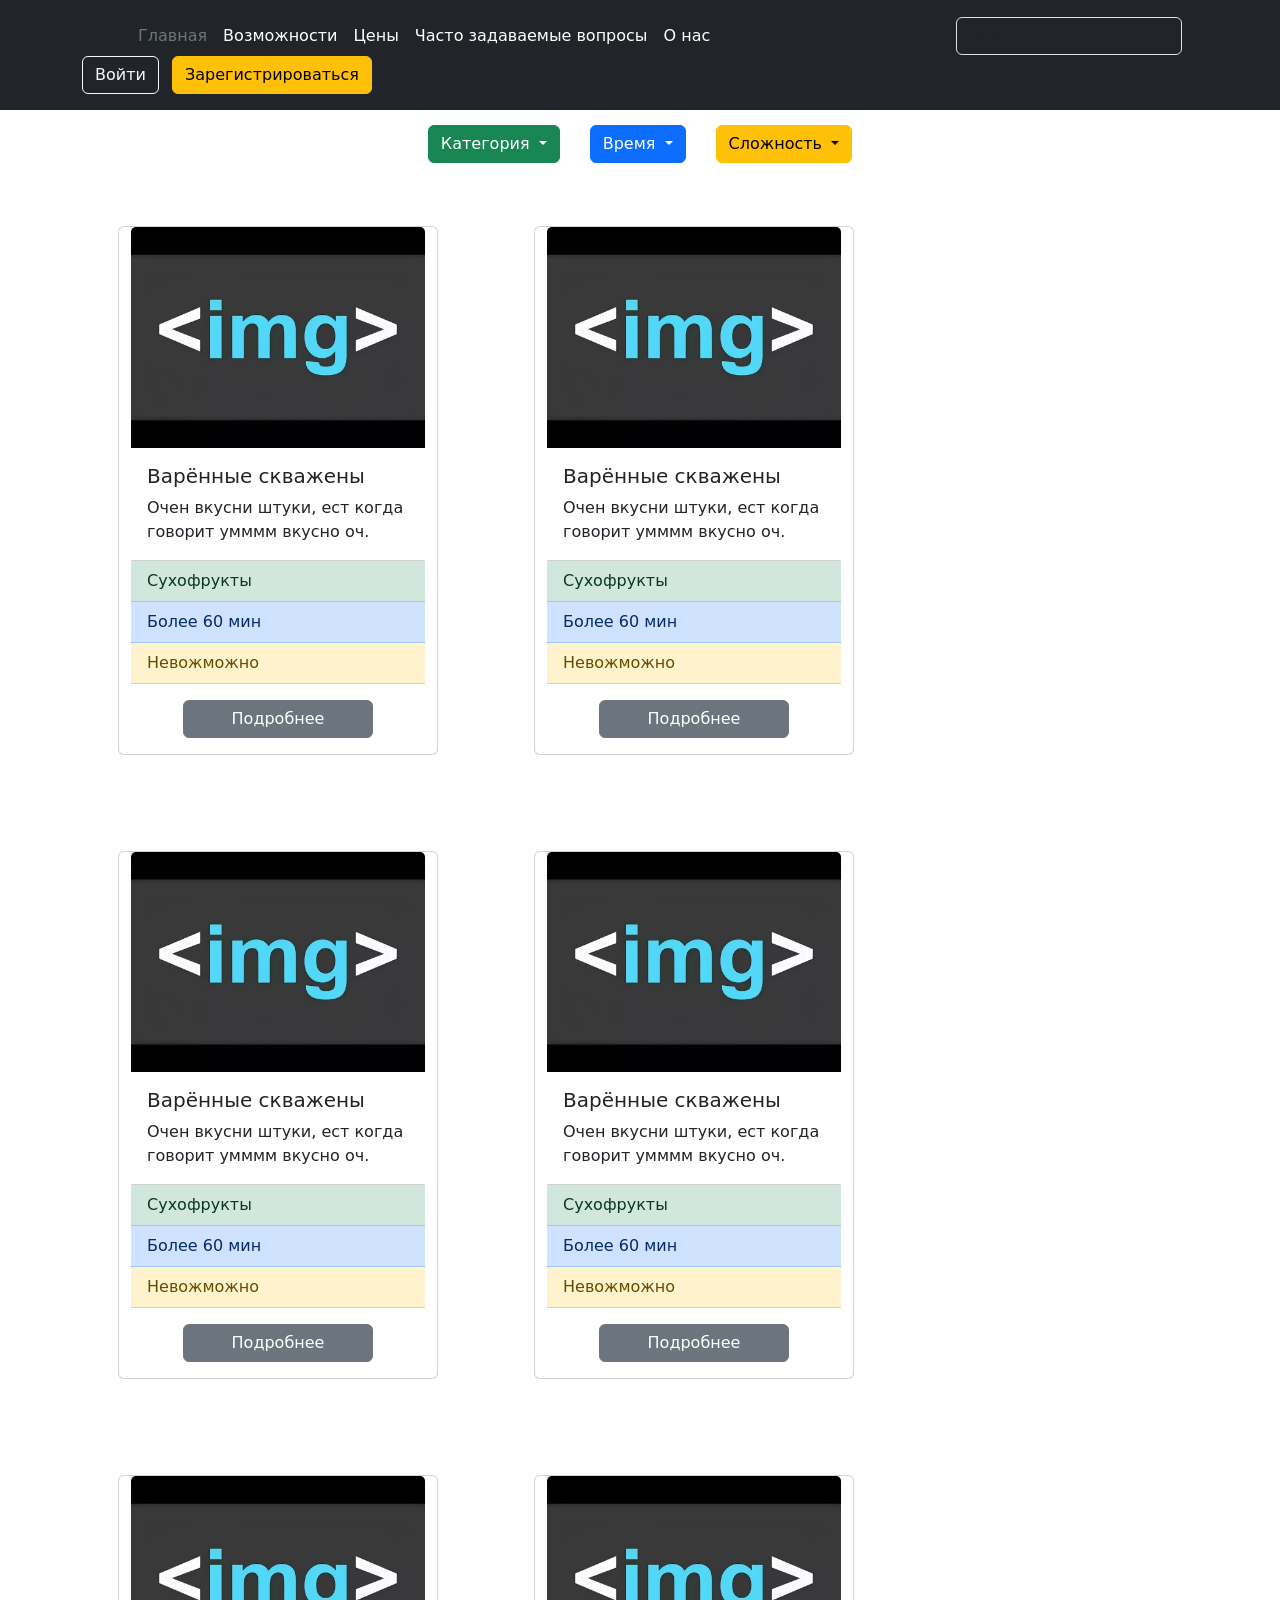
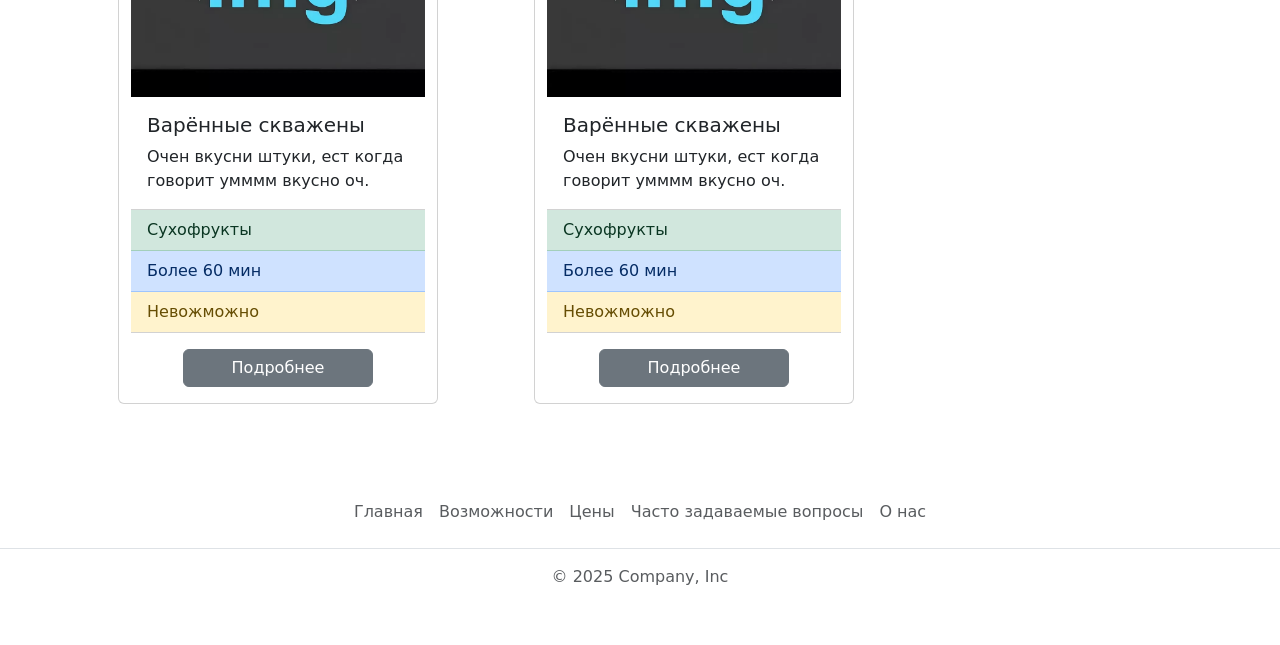
==== index.html @ 0ee6a19a "praktika" ====
<!doctype html>
<html lang="en">
  <head>
    <meta charset="UTF-8" />
    <meta name="viewport" content="width=device-width, initial-scale=1.0" />
    <title>Document</title>
    <link
      href="https://cdn.jsdelivr.net/npm/bootstrap@5.3.8/dist/css/bootstrap.min.css"
      rel="stylesheet"
      integrity="sha384-sRIl4kxILFvY47J16cr9ZwB07vP4J8+LH7qKQnuqkuIAvNWLzeN8tE5YBujZqJLB"
      crossorigin="anonymous"
    />
    <link rel="stylesheet" href="style.css">
  </head>
  <body>
    <header class="p-3 text-bg-dark">
      <div class="container">
        <div
          class="d-flex flex-wrap align-items-center justify-content-center justify-content-lg-start"
        >
          <a
            href="/"
            class="d-flex align-items-center mb-2 mb-lg-0 text-white text-decoration-none"
          >
            <svg
              class="bi me-2"
              width="40"
              height="32"
              role="img"
              aria-label="Bootstrap"
            >
              <use xlink:href="#bootstrap"></use>
            </svg>
          </a>
          <ul
            class="nav col-12 col-lg-auto me-lg-auto mb-2 justify-content-center mb-md-0"
          >
            <li>
              <a href="#" class="nav-link px-2 text-secondary">Главная</a>
            </li>
            <li>
              <a href="#" class="nav-link px-2 text-white">Возможности</a>
            </li>
            <li><a href="#" class="nav-link px-2 text-white">Цены</a></li>
            <li>
              <a href="#" class="nav-link px-2 text-white"
                >Часто задаваемые вопросы</a
              >
            </li>
            <li><a href="#" class="nav-link px-2 text-white">О нас</a></li>
          </ul>
          <form class="col-12 col-lg-auto mb-3 mb-lg-0 me-lg-3" role="search">
            <input
              type="search"
              class="form-control form-control-dark text-bg-dark"
              placeholder="Поиск..."
              aria-label="Поиск"
            />
          </form>
          <div class="text-end">
            <button type="button" class="btn btn-outline-light me-2">
              Войти
            </button>
            <button type="button" class="btn btn-warning">
              Зарегистрироваться
            </button>
          </div>
        </div>
      </div>
    </header>
    <div class="kat-group">
<!-- Категория -->
    <div class="btn-group">
      <button
        type="button"
        class="btn btn-success dropdown-toggle"
        data-bs-toggle="dropdown"
        aria-expanded="false"
      >
        Категория
      </button>
      <ul class="dropdown-menu">
        <li><a class="dropdown-item" href="#">Завтрак</a></li>
        <li><a class="dropdown-item" href="#">Обед</a></li>
        <li><a class="dropdown-item" href="#">Ужин</a></li>
        <li><a class="dropdown-item" href="#">Десерт</a></li>
      </ul>
    </div>


    <!-- Время -->
    <div class="btn-group">
      <button
        type="button"
        class="btn btn-primary dropdown-toggle"
        data-bs-toggle="dropdown"
        aria-expanded="false"
      >
        Время
      </button>
      <ul class="dropdown-menu">
        <li><a class="dropdown-item" href="#">До 30 мин</a></li>
        <li><a class="dropdown-item" href="#">30-60 мин</a></li>
        <li><a class="dropdown-item" href="#">Более 60 мин</a></li>
        <li><a class="dropdown-item" href="#">Более 120 мин</a></li>
      </ul>
    </div>

     <!-- Сложность -->
    <div class="btn-group">
      <button
        type="button"
        class="btn btn-warning dropdown-toggle"
        data-bs-toggle="dropdown"
        aria-expanded="false"
      >
        Сложность
      </button>
      <ul class="dropdown-menu">
        <li><a class="dropdown-item" href="#">Легко</a></li>
        <li><a class="dropdown-item" href="#">Средне</a></li>
        <li><a class="dropdown-item" href="#">Сложно</a></li>
        <li><a class="dropdown-item" href="#">Невожможно</a></li>
      </ul>
    </div>
    </div>


<div class="container">
<div class="row">
    <div class="card m-5 " style="width: 20rem;">
  <img src="i.webp" class="card-img-top" alt="...">
  <div class="card-body">
    <h5 class="card-title">Варённые скважены</h5>
    <p class="card-text">Очен вкусни штуки, ест когда говорит умммм вкусно оч.</p>
  </div>
  <ul class="list-group list-group-flush">
    <li class="list-group-item text-success-emphasis bg-success-subtle border-success-subtle ">Сухофрукты</li>
    <li class="list-group-item text-primary-emphasis bg-primary-subtle border-primary-subtle">Более 60 мин</li>
    <li class="list-group-item text-warning-emphasis bg-warning-subtle border-warning-subtle">Невожможно</li>
  </ul>
  <div class="card-body mx-auto">
   <button type="button" class="btn btn-secondary px-5">Подробнее</button>
  </div>
</div>



 <div class="card m-5 " style="width: 20rem;">
  <img src="i.webp" class="card-img-top" alt="...">
  <div class="card-body">
    <h5 class="card-title">Варённые скважены</h5>
    <p class="card-text">Очен вкусни штуки, ест когда говорит умммм вкусно оч.</p>
  </div>
  <ul class="list-group list-group-flush">
    <li class="list-group-item text-success-emphasis bg-success-subtle border-success-subtle ">Сухофрукты</li>
    <li class="list-group-item text-primary-emphasis bg-primary-subtle border-primary-subtle">Более 60 мин</li>
    <li class="list-group-item text-warning-emphasis bg-warning-subtle border-warning-subtle">Невожможно</li>
  </ul>
  <div class="card-body mx-auto">
   <button type="button" class="btn btn-secondary px-5">Подробнее</button>
  </div>
</div>

 <div class="card m-5 " style="width: 20rem;">
  <img src="i.webp" class="card-img-top" alt="...">
  <div class="card-body">
    <h5 class="card-title">Варённые скважены</h5>
    <p class="card-text">Очен вкусни штуки, ест когда говорит умммм вкусно оч.</p>
  </div>
  <ul class="list-group list-group-flush">
    <li class="list-group-item text-success-emphasis bg-success-subtle border-success-subtle ">Сухофрукты</li>
    <li class="list-group-item text-primary-emphasis bg-primary-subtle border-primary-subtle">Более 60 мин</li>
    <li class="list-group-item text-warning-emphasis bg-warning-subtle border-warning-subtle">Невожможно</li>
  </ul>
  <div class="card-body mx-auto">
   <button type="button" class="btn btn-secondary px-5">Подробнее</button>
  </div>
</div>

 <div class="card m-5 " style="width: 20rem;">
  <img src="i.webp" class="card-img-top" alt="...">
  <div class="card-body">
    <h5 class="card-title">Варённые скважены</h5>
    <p class="card-text">Очен вкусни штуки, ест когда говорит умммм вкусно оч.</p>
  </div>
  <ul class="list-group list-group-flush">
    <li class="list-group-item text-success-emphasis bg-success-subtle border-success-subtle ">Сухофрукты</li>
    <li class="list-group-item text-primary-emphasis bg-primary-subtle border-primary-subtle">Более 60 мин</li>
    <li class="list-group-item text-warning-emphasis bg-warning-subtle border-warning-subtle">Невожможно</li>
  </ul>
  <div class="card-body mx-auto">
   <button type="button" class="btn btn-secondary px-5">Подробнее</button>
  </div>
</div>

 <div class="card m-5 " style="width: 20rem;">
  <img src="i.webp" class="card-img-top" alt="...">
  <div class="card-body">
    <h5 class="card-title">Варённые скважены</h5>
    <p class="card-text">Очен вкусни штуки, ест когда говорит умммм вкусно оч.</p>
  </div>
  <ul class="list-group list-group-flush">
    <li class="list-group-item text-success-emphasis bg-success-subtle border-success-subtle ">Сухофрукты</li>
    <li class="list-group-item text-primary-emphasis bg-primary-subtle border-primary-subtle">Более 60 мин</li>
    <li class="list-group-item text-warning-emphasis bg-warning-subtle border-warning-subtle">Невожможно</li>
  </ul>
  <div class="card-body mx-auto">
   <button type="button" class="btn btn-secondary px-5">Подробнее</button>
  </div>
</div>

 <div class="card m-5 " style="width: 20rem;">
  <img src="i.webp" class="card-img-top" alt="...">
  <div class="card-body">
    <h5 class="card-title">Варённые скважены</h5>
    <p class="card-text">Очен вкусни штуки, ест когда говорит умммм вкусно оч.</p>
  </div>
  <ul class="list-group list-group-flush">
    <li class="list-group-item text-success-emphasis bg-success-subtle border-success-subtle ">Сухофрукты</li>
    <li class="list-group-item text-primary-emphasis bg-primary-subtle border-primary-subtle">Более 60 мин</li>
    <li class="list-group-item text-warning-emphasis bg-warning-subtle border-warning-subtle">Невожможно</li>
  </ul>
  <div class="card-body mx-auto">
   <button type="button" class="btn btn-secondary px-5">Подробнее</button>
  </div>
</div>
</div>
</div>

    
    <!-- Зареганый
    <header class="p-3 mb-3 border-bottom"> <div class="container"> <div class="d-flex flex-wrap align-items-center justify-content-center justify-content-lg-start"> <a href="/" class="d-flex align-items-center mb-2 mb-lg-0 link-body-emphasis text-decoration-none"> <svg class="bi me-2" width="40" height="32" role="img" aria-label="Bootstrap"><use xlink:href="#bootstrap"></use></svg> </a> <ul class="nav col-12 col-lg-auto me-lg-auto mb-2 justify-content-center mb-md-0"> <li><a href="#" class="nav-link px-2 link-secondary"><ya-tr-span data-index="5-0" data-translated="true" data-source-lang="en" data-target-lang="ru" data-value="Overview" data-translation="Обзор" data-ch="0" data-type="trSpan" style="visibility: inherit !important;">Обзор</ya-tr-span></a></li> <li><a href="#" class="nav-link px-2 link-body-emphasis"><ya-tr-span data-index="5-0" data-translated="true" data-source-lang="en" data-target-lang="ru" data-value="Inventory" data-translation="Инвентарь" data-ch="0" data-type="trSpan" style="visibility: inherit !important;">Инвентарь</ya-tr-span></a></li> <li><a href="#" class="nav-link px-2 link-body-emphasis"><ya-tr-span data-index="5-0" data-translated="true" data-source-lang="en" data-target-lang="ru" data-value="Customers" data-translation="Клиенты" data-ch="0" data-type="trSpan" style="visibility: inherit !important;">Клиенты</ya-tr-span></a></li> <li><a href="#" class="nav-link px-2 link-body-emphasis"><ya-tr-span data-index="5-0" data-translated="true" data-source-lang="en" data-target-lang="ru" data-value="Products" data-translation="Товары" data-ch="0" data-type="trSpan" style="visibility: inherit !important;">Товары</ya-tr-span></a></li> </ul> <form class="col-12 col-lg-auto mb-3 mb-lg-0 me-lg-3" role="search"> <input type="search" class="form-control" placeholder="Поиск..." aria-label="Поиск"> </form> <div class="dropdown text-end"> <a href="#" class="d-block link-body-emphasis text-decoration-none dropdown-toggle" data-bs-toggle="dropdown" aria-expanded="false"> <img src="https://github.com/mdo.png" alt="mdo" width="32" height="32" class="rounded-circle"> </a> <ul class="dropdown-menu text-small"> <li><a class="dropdown-item" href="#">New project...</a></li> <li><a class="dropdown-item" href="#">Settings</a></li> <li><a class="dropdown-item" href="#">Profile</a></li> <li><hr class="dropdown-divider"></li> <li><a class="dropdown-item" href="#">Sign out</a></li> </ul> </div> </div> </div> </header> -->
<footer class="py-3 my-4"> <ul class="nav justify-content-center border-bottom pb-3 mb-3"> <li class="nav-item"><a href="#" class="nav-link px-2 text-body-secondary"><ya-tr-span data-index="12-0" data-translated="true" data-source-lang="en" data-target-lang="ru" data-value="Home" data-translation="Главная" data-ch="0" data-type="trSpan" style="visibility: inherit !important;">Главная</ya-tr-span></a></li> <li class="nav-item"><a href="#" class="nav-link px-2 text-body-secondary"><ya-tr-span data-index="12-0" data-translated="true" data-source-lang="en" data-target-lang="ru" data-value="Features" data-translation="Возможности" data-ch="0" data-type="trSpan" style="visibility: inherit !important;">Возможности</ya-tr-span></a></li> <li class="nav-item"><a href="#" class="nav-link px-2 text-body-secondary"><ya-tr-span data-index="12-0" data-translated="true" data-source-lang="en" data-target-lang="ru" data-value="Pricing" data-translation="Цены" data-ch="0" data-type="trSpan" style="visibility: inherit !important;">Цены</ya-tr-span></a></li> <li class="nav-item"><a href="#" class="nav-link px-2 text-body-secondary"><ya-tr-span data-index="12-0" data-translated="true" data-source-lang="en" data-target-lang="ru" data-value="FAQs" data-translation="Часто задаваемые вопросы" data-ch="0" data-type="trSpan" style="visibility: inherit !important;">Часто задаваемые вопросы</ya-tr-span></a></li> <li class="nav-item"><a href="#" class="nav-link px-2 text-body-secondary"><ya-tr-span data-index="12-0" data-translated="true" data-source-lang="en" data-target-lang="ru" data-value="About" data-translation="О нас" data-ch="0" data-type="trSpan" style="visibility: inherit !important;">О нас</ya-tr-span></a></li> </ul> <p class="text-center text-body-secondary">© 2025 Company, Inc</p> </footer>
    <script
      src="https://cdn.jsdelivr.net/npm/bootstrap@5.3.8/dist/js/bootstrap.bundle.min.js"
      integrity="sha384-FKyoEForCGlyvwx9Hj09JcYn3nv7wiPVlz7YYwJrWVcXK/BmnVDxM+D2scQbITxI"
      crossorigin="anonymous"
    ></script>
  </body>
</html>
---- style.css ----
.kat-group{
    margin: auto;
    display: flex;
    justify-content: center;
}
.kat-group div{
    padding: 15px;
}
.card-st{
   padding-left: 28%;
   padding-right: 28%;
}
.img-st{
    width:100% ;
}
/* .but-izb{
    margin-left: 55%;
} */
.btn-nxt-l{
   border-top-right-radius: 0;
   border-bottom-right-radius:0;
}
.btn-nxt-r{
   border-top-left-radius: 0;
   border-bottom-left-radius:0;
}
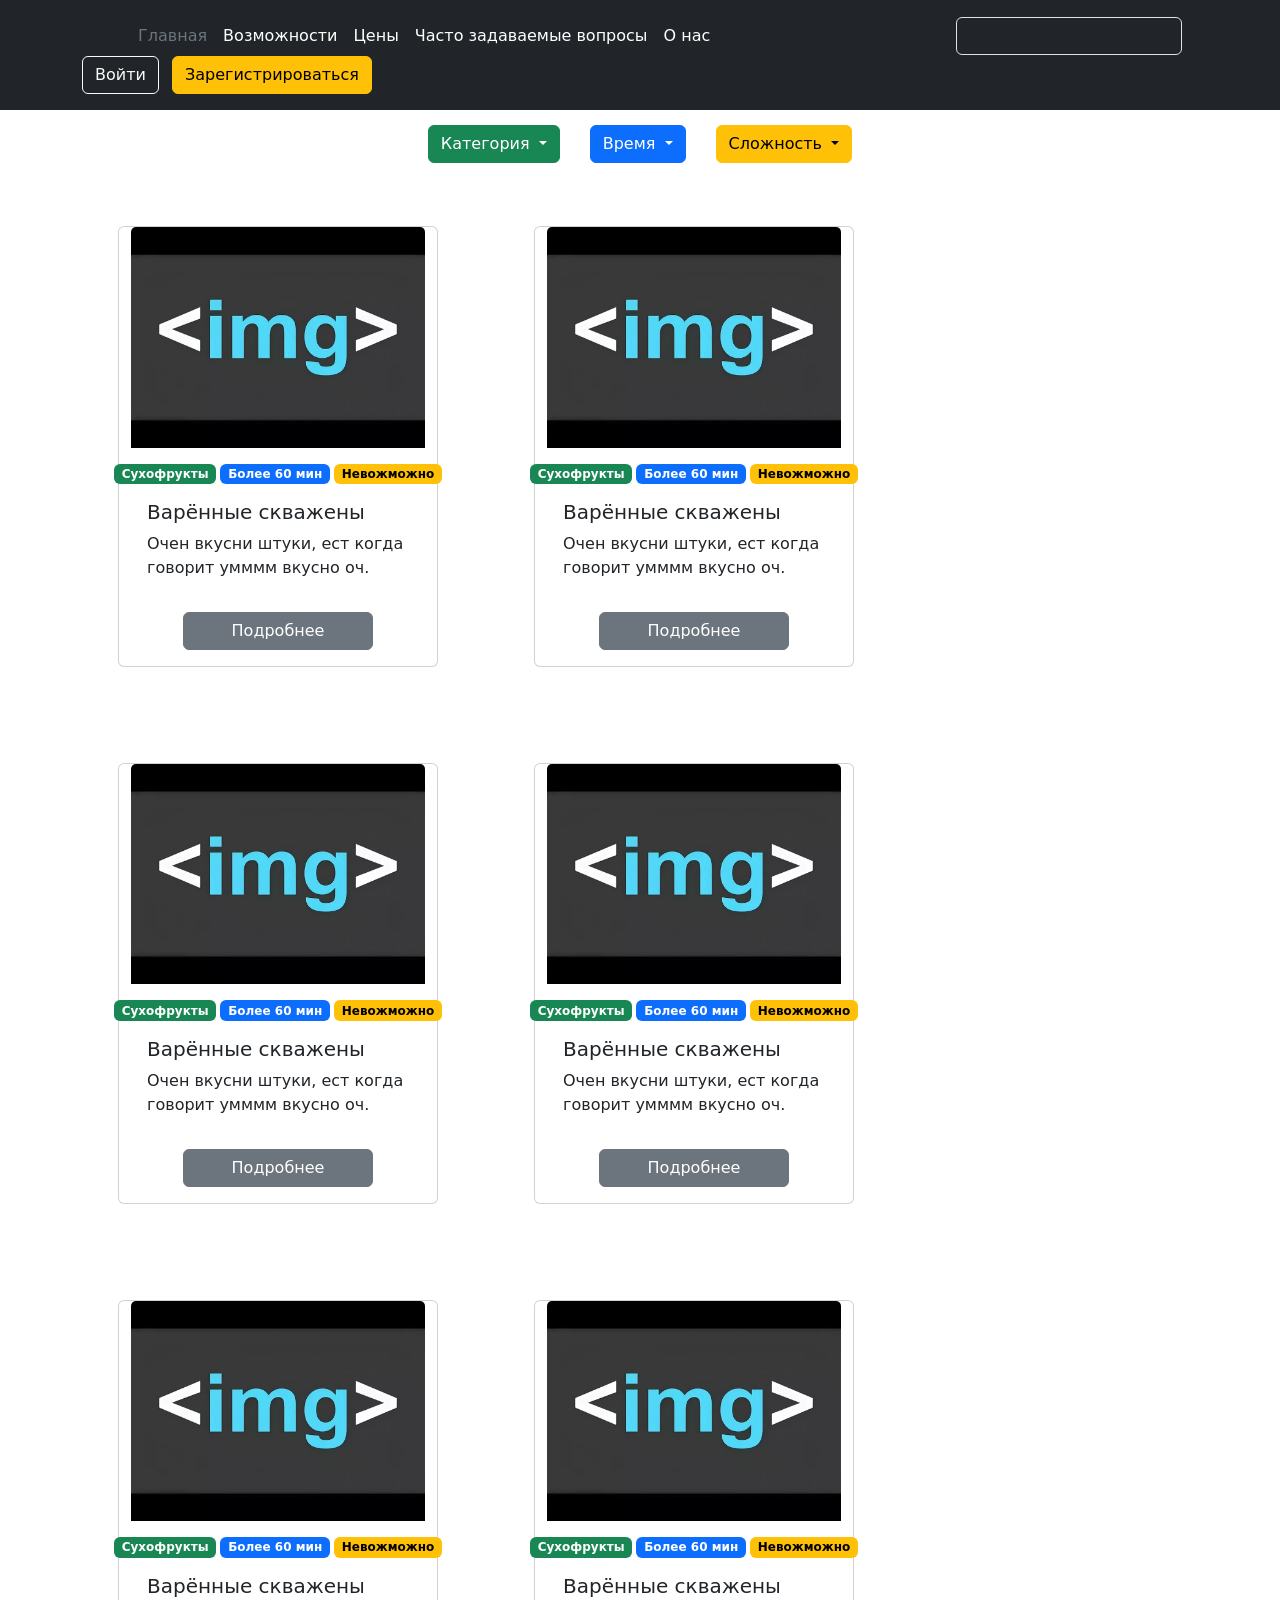
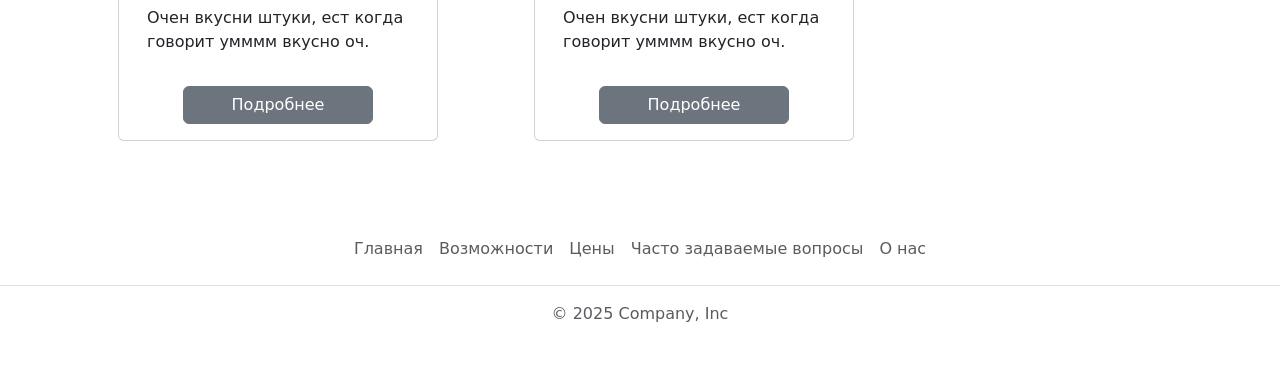
==== commit 935e8539: "puki" ====
--- a/index.html
+++ b/index.html
@@ -10,7 +10,7 @@
       integrity="sha384-sRIl4kxILFvY47J16cr9ZwB07vP4J8+LH7qKQnuqkuIAvNWLzeN8tE5YBujZqJLB"
       crossorigin="anonymous"
     />
-    <link rel="stylesheet" href="style.css">
+    <link rel="stylesheet" href="style.css" />
   </head>
   <body>
     <header class="p-3 text-bg-dark">
@@ -69,169 +69,272 @@
       </div>
     </header>
     <div class="kat-group">
-<!-- Категория -->
-    <div class="btn-group">
-      <button
-        type="button"
-        class="btn btn-success dropdown-toggle"
-        data-bs-toggle="dropdown"
-        aria-expanded="false"
-      >
-        Категория
-      </button>
-      <ul class="dropdown-menu">
-        <li><a class="dropdown-item" href="#">Завтрак</a></li>
-        <li><a class="dropdown-item" href="#">Обед</a></li>
-        <li><a class="dropdown-item" href="#">Ужин</a></li>
-        <li><a class="dropdown-item" href="#">Десерт</a></li>
-      </ul>
+      <!-- Категория -->
+      <div class="btn-group">
+        <button
+          type="button"
+          class="btn btn-success dropdown-toggle"
+          data-bs-toggle="dropdown"
+          aria-expanded="false"
+        >
+          Категория
+        </button>
+        <ul class="dropdown-menu">
+          <li><a class="dropdown-item" href="#">Завтрак</a></li>
+          <li><a class="dropdown-item" href="#">Обед</a></li>
+          <li><a class="dropdown-item" href="#">Ужин</a></li>
+          <li><a class="dropdown-item" href="#">Десерт</a></li>
+        </ul>
+      </div>
+
+      <!-- Время -->
+      <div class="btn-group">
+        <button
+          type="button"
+          class="btn btn-primary dropdown-toggle"
+          data-bs-toggle="dropdown"
+          aria-expanded="false"
+        >
+          Время
+        </button>
+        <ul class="dropdown-menu">
+          <li><a class="dropdown-item" href="#">До 30 мин</a></li>
+          <li><a class="dropdown-item" href="#">30-60 мин</a></li>
+          <li><a class="dropdown-item" href="#">Более 60 мин</a></li>
+          <li><a class="dropdown-item" href="#">Более 120 мин</a></li>
+        </ul>
+      </div>
+
+      <!-- Сложность -->
+      <div class="btn-group">
+        <button
+          type="button"
+          class="btn btn-warning dropdown-toggle"
+          data-bs-toggle="dropdown"
+          aria-expanded="false"
+        >
+          Сложность
+        </button>
+        <ul class="dropdown-menu">
+          <li><a class="dropdown-item" href="#">Легко</a></li>
+          <li><a class="dropdown-item" href="#">Средне</a></li>
+          <li><a class="dropdown-item" href="#">Сложно</a></li>
+          <li><a class="dropdown-item" href="#">Невожможно</a></li>
+        </ul>
+      </div>
     </div>
 
-
-    <!-- Время -->
-    <div class="btn-group">
-      <button
-        type="button"
-        class="btn btn-primary dropdown-toggle"
-        data-bs-toggle="dropdown"
-        aria-expanded="false"
-      >
-        Время
-      </button>
-      <ul class="dropdown-menu">
-        <li><a class="dropdown-item" href="#">До 30 мин</a></li>
-        <li><a class="dropdown-item" href="#">30-60 мин</a></li>
-        <li><a class="dropdown-item" href="#">Более 60 мин</a></li>
-        <li><a class="dropdown-item" href="#">Более 120 мин</a></li>
-      </ul>
+    <div class="container">
+      <div class="row">
+        <div class="card m-5" style="width: 20rem">
+          <img src="i.webp" class="card-img-top" alt="..." />
+          <div class="card-body">
+            <div class="d-flex justify-content-center">
+              <p class="badge text-bg-success ">Сухофрукты</p>
+              <p class="badge text-bg-primary mx-1">Более 60 мин</p>
+              <p class="badge text-bg-warning   ">Невожможно</p>
+            </div>
+            <h5 class="card-title">Варённые скважены</h5>
+            <p class="card-text">
+              Очен вкусни штуки, ест когда говорит умммм вкусно оч.
+            </p>
+          </div>
+          <div class="card-body mx-auto">
+            <button type="button" class="btn btn-secondary px-5">
+              Подробнее
+            </button>
+          </div>
+        </div>
+
+         <div class="card m-5" style="width: 20rem">
+          <img src="i.webp" class="card-img-top" alt="..." />
+          <div class="card-body">
+            <div class="d-flex justify-content-center">
+              <p class="badge text-bg-success ">Сухофрукты</p>
+              <p class="badge text-bg-primary mx-1">Более 60 мин</p>
+              <p class="badge text-bg-warning   ">Невожможно</p>
+            </div>
+            <h5 class="card-title">Варённые скважены</h5>
+            <p class="card-text">
+              Очен вкусни штуки, ест когда говорит умммм вкусно оч.
+            </p>
+          </div>
+          <div class="card-body mx-auto">
+            <button type="button" class="btn btn-secondary px-5">
+              Подробнее
+            </button>
+          </div>
+        </div>
+
+         <div class="card m-5" style="width: 20rem">
+          <img src="i.webp" class="card-img-top" alt="..." />
+          <div class="card-body">
+            <div class="d-flex justify-content-center">
+              <p class="badge text-bg-success ">Сухофрукты</p>
+              <p class="badge text-bg-primary mx-1">Более 60 мин</p>
+              <p class="badge text-bg-warning   ">Невожможно</p>
+            </div>
+            <h5 class="card-title">Варённые скважены</h5>
+            <p class="card-text">
+              Очен вкусни штуки, ест когда говорит умммм вкусно оч.
+            </p>
+          </div>
+          <div class="card-body mx-auto">
+            <button type="button" class="btn btn-secondary px-5">
+              Подробнее
+            </button>
+          </div>
+        </div>
+
+         <div class="card m-5" style="width: 20rem">
+          <img src="i.webp" class="card-img-top" alt="..." />
+          <div class="card-body">
+            <div class="d-flex justify-content-center">
+              <p class="badge text-bg-success ">Сухофрукты</p>
+              <p class="badge text-bg-primary mx-1">Более 60 мин</p>
+              <p class="badge text-bg-warning  ">Невожможно</p>
+            </div>
+            <h5 class="card-title">Варённые скважены</h5>
+            <p class="card-text">
+              Очен вкусни штуки, ест когда говорит умммм вкусно оч.
+            </p>
+          </div>
+          <div class="card-body mx-auto">
+            <button type="button" class="btn btn-secondary px-5">
+              Подробнее
+            </button>
+          </div>
+        </div>
+
+         <div class="card m-5" style="width: 20rem">
+          <img src="i.webp" class="card-img-top" alt="..." />
+          <div class="card-body">
+            <div class="d-flex justify-content-center">
+              <p class="badge text-bg-success ">Сухофрукты</p>
+              <p class="badge text-bg-primary mx-1">Более 60 мин</p>
+              <p class="badge text-bg-warning   ">Невожможно</p>
+            </div>
+            <h5 class="card-title">Варённые скважены</h5>
+            <p class="card-text">
+              Очен вкусни штуки, ест когда говорит умммм вкусно оч.
+            </p>
+          </div>
+          <div class="card-body mx-auto">
+            <button type="button" class="btn btn-secondary px-5">
+              Подробнее
+            </button>
+          </div>
+        </div>
+
+         <div class="card m-5" style="width: 20rem">
+          <img src="i.webp" class="card-img-top" alt="..." />
+          <div class="card-body">
+            <div class="d-flex justify-content-center">
+              <p class="badge text-bg-success ">Сухофрукты</p>
+              <p class="badge text-bg-primary mx-1">Более 60 мин</p>
+              <p class="badge text-bg-warning   ">Невожможно</p>
+            </div>
+            <h5 class="card-title">Варённые скважены</h5>
+            <p class="card-text">
+              Очен вкусни штуки, ест когда говорит умммм вкусно оч.
+            </p>
+          </div>
+          <div class="card-body mx-auto">
+            <button type="button" class="btn btn-secondary px-5">
+              Подробнее
+            </button>
+          </div>
+        </div>
+      </div>
     </div>
 
-     <!-- Сложность -->
-    <div class="btn-group">
-      <button
-        type="button"
-        class="btn btn-warning dropdown-toggle"
-        data-bs-toggle="dropdown"
-        aria-expanded="false"
-      >
-        Сложность
-      </button>
-      <ul class="dropdown-menu">
-        <li><a class="dropdown-item" href="#">Легко</a></li>
-        <li><a class="dropdown-item" href="#">Средне</a></li>
-        <li><a class="dropdown-item" href="#">Сложно</a></li>
-        <li><a class="dropdown-item" href="#">Невожможно</a></li>
-      </ul>
-    </div>
-    </div>
-
-
-<div class="container">
-<div class="row">
-    <div class="card m-5 " style="width: 20rem;">
-  <img src="i.webp" class="card-img-top" alt="...">
-  <div class="card-body">
-    <h5 class="card-title">Варённые скважены</h5>
-    <p class="card-text">Очен вкусни штуки, ест когда говорит умммм вкусно оч.</p>
-  </div>
-  <ul class="list-group list-group-flush">
-    <li class="list-group-item text-success-emphasis bg-success-subtle border-success-subtle ">Сухофрукты</li>
-    <li class="list-group-item text-primary-emphasis bg-primary-subtle border-primary-subtle">Более 60 мин</li>
-    <li class="list-group-item text-warning-emphasis bg-warning-subtle border-warning-subtle">Невожможно</li>
-  </ul>
-  <div class="card-body mx-auto">
-   <button type="button" class="btn btn-secondary px-5">Подробнее</button>
-  </div>
-</div>
-
-
-
- <div class="card m-5 " style="width: 20rem;">
-  <img src="i.webp" class="card-img-top" alt="...">
-  <div class="card-body">
-    <h5 class="card-title">Варённые скважены</h5>
-    <p class="card-text">Очен вкусни штуки, ест когда говорит умммм вкусно оч.</p>
-  </div>
-  <ul class="list-group list-group-flush">
-    <li class="list-group-item text-success-emphasis bg-success-subtle border-success-subtle ">Сухофрукты</li>
-    <li class="list-group-item text-primary-emphasis bg-primary-subtle border-primary-subtle">Более 60 мин</li>
-    <li class="list-group-item text-warning-emphasis bg-warning-subtle border-warning-subtle">Невожможно</li>
-  </ul>
-  <div class="card-body mx-auto">
-   <button type="button" class="btn btn-secondary px-5">Подробнее</button>
-  </div>
-</div>
-
- <div class="card m-5 " style="width: 20rem;">
-  <img src="i.webp" class="card-img-top" alt="...">
-  <div class="card-body">
-    <h5 class="card-title">Варённые скважены</h5>
-    <p class="card-text">Очен вкусни штуки, ест когда говорит умммм вкусно оч.</p>
-  </div>
-  <ul class="list-group list-group-flush">
-    <li class="list-group-item text-success-emphasis bg-success-subtle border-success-subtle ">Сухофрукты</li>
-    <li class="list-group-item text-primary-emphasis bg-primary-subtle border-primary-subtle">Более 60 мин</li>
-    <li class="list-group-item text-warning-emphasis bg-warning-subtle border-warning-subtle">Невожможно</li>
-  </ul>
-  <div class="card-body mx-auto">
-   <button type="button" class="btn btn-secondary px-5">Подробнее</button>
-  </div>
-</div>
-
- <div class="card m-5 " style="width: 20rem;">
-  <img src="i.webp" class="card-img-top" alt="...">
-  <div class="card-body">
-    <h5 class="card-title">Варённые скважены</h5>
-    <p class="card-text">Очен вкусни штуки, ест когда говорит умммм вкусно оч.</p>
-  </div>
-  <ul class="list-group list-group-flush">
-    <li class="list-group-item text-success-emphasis bg-success-subtle border-success-subtle ">Сухофрукты</li>
-    <li class="list-group-item text-primary-emphasis bg-primary-subtle border-primary-subtle">Более 60 мин</li>
-    <li class="list-group-item text-warning-emphasis bg-warning-subtle border-warning-subtle">Невожможно</li>
-  </ul>
-  <div class="card-body mx-auto">
-   <button type="button" class="btn btn-secondary px-5">Подробнее</button>
-  </div>
-</div>
-
- <div class="card m-5 " style="width: 20rem;">
-  <img src="i.webp" class="card-img-top" alt="...">
-  <div class="card-body">
-    <h5 class="card-title">Варённые скважены</h5>
-    <p class="card-text">Очен вкусни штуки, ест когда говорит умммм вкусно оч.</p>
-  </div>
-  <ul class="list-group list-group-flush">
-    <li class="list-group-item text-success-emphasis bg-success-subtle border-success-subtle ">Сухофрукты</li>
-    <li class="list-group-item text-primary-emphasis bg-primary-subtle border-primary-subtle">Более 60 мин</li>
-    <li class="list-group-item text-warning-emphasis bg-warning-subtle border-warning-subtle">Невожможно</li>
-  </ul>
-  <div class="card-body mx-auto">
-   <button type="button" class="btn btn-secondary px-5">Подробнее</button>
-  </div>
-</div>
-
- <div class="card m-5 " style="width: 20rem;">
-  <img src="i.webp" class="card-img-top" alt="...">
-  <div class="card-body">
-    <h5 class="card-title">Варённые скважены</h5>
-    <p class="card-text">Очен вкусни штуки, ест когда говорит умммм вкусно оч.</p>
-  </div>
-  <ul class="list-group list-group-flush">
-    <li class="list-group-item text-success-emphasis bg-success-subtle border-success-subtle ">Сухофрукты</li>
-    <li class="list-group-item text-primary-emphasis bg-primary-subtle border-primary-subtle">Более 60 мин</li>
-    <li class="list-group-item text-warning-emphasis bg-warning-subtle border-warning-subtle">Невожможно</li>
-  </ul>
-  <div class="card-body mx-auto">
-   <button type="button" class="btn btn-secondary px-5">Подробнее</button>
-  </div>
-</div>
-</div>
-</div>
-
-    
     <!-- Зареганый
     <header class="p-3 mb-3 border-bottom"> <div class="container"> <div class="d-flex flex-wrap align-items-center justify-content-center justify-content-lg-start"> <a href="/" class="d-flex align-items-center mb-2 mb-lg-0 link-body-emphasis text-decoration-none"> <svg class="bi me-2" width="40" height="32" role="img" aria-label="Bootstrap"><use xlink:href="#bootstrap"></use></svg> </a> <ul class="nav col-12 col-lg-auto me-lg-auto mb-2 justify-content-center mb-md-0"> <li><a href="#" class="nav-link px-2 link-secondary"><ya-tr-span data-index="5-0" data-translated="true" data-source-lang="en" data-target-lang="ru" data-value="Overview" data-translation="Обзор" data-ch="0" data-type="trSpan" style="visibility: inherit !important;">Обзор</ya-tr-span></a></li> <li><a href="#" class="nav-link px-2 link-body-emphasis"><ya-tr-span data-index="5-0" data-translated="true" data-source-lang="en" data-target-lang="ru" data-value="Inventory" data-translation="Инвентарь" data-ch="0" data-type="trSpan" style="visibility: inherit !important;">Инвентарь</ya-tr-span></a></li> <li><a href="#" class="nav-link px-2 link-body-emphasis"><ya-tr-span data-index="5-0" data-translated="true" data-source-lang="en" data-target-lang="ru" data-value="Customers" data-translation="Клиенты" data-ch="0" data-type="trSpan" style="visibility: inherit !important;">Клиенты</ya-tr-span></a></li> <li><a href="#" class="nav-link px-2 link-body-emphasis"><ya-tr-span data-index="5-0" data-translated="true" data-source-lang="en" data-target-lang="ru" data-value="Products" data-translation="Товары" data-ch="0" data-type="trSpan" style="visibility: inherit !important;">Товары</ya-tr-span></a></li> </ul> <form class="col-12 col-lg-auto mb-3 mb-lg-0 me-lg-3" role="search"> <input type="search" class="form-control" placeholder="Поиск..." aria-label="Поиск"> </form> <div class="dropdown text-end"> <a href="#" class="d-block link-body-emphasis text-decoration-none dropdown-toggle" data-bs-toggle="dropdown" aria-expanded="false"> <img src="https://github.com/mdo.png" alt="mdo" width="32" height="32" class="rounded-circle"> </a> <ul class="dropdown-menu text-small"> <li><a class="dropdown-item" href="#">New project...</a></li> <li><a class="dropdown-item" href="#">Settings</a></li> <li><a class="dropdown-item" href="#">Profile</a></li> <li><hr class="dropdown-divider"></li> <li><a class="dropdown-item" href="#">Sign out</a></li> </ul> </div> </div> </div> </header> -->
-<footer class="py-3 my-4"> <ul class="nav justify-content-center border-bottom pb-3 mb-3"> <li class="nav-item"><a href="#" class="nav-link px-2 text-body-secondary"><ya-tr-span data-index="12-0" data-translated="true" data-source-lang="en" data-target-lang="ru" data-value="Home" data-translation="Главная" data-ch="0" data-type="trSpan" style="visibility: inherit !important;">Главная</ya-tr-span></a></li> <li class="nav-item"><a href="#" class="nav-link px-2 text-body-secondary"><ya-tr-span data-index="12-0" data-translated="true" data-source-lang="en" data-target-lang="ru" data-value="Features" data-translation="Возможности" data-ch="0" data-type="trSpan" style="visibility: inherit !important;">Возможности</ya-tr-span></a></li> <li class="nav-item"><a href="#" class="nav-link px-2 text-body-secondary"><ya-tr-span data-index="12-0" data-translated="true" data-source-lang="en" data-target-lang="ru" data-value="Pricing" data-translation="Цены" data-ch="0" data-type="trSpan" style="visibility: inherit !important;">Цены</ya-tr-span></a></li> <li class="nav-item"><a href="#" class="nav-link px-2 text-body-secondary"><ya-tr-span data-index="12-0" data-translated="true" data-source-lang="en" data-target-lang="ru" data-value="FAQs" data-translation="Часто задаваемые вопросы" data-ch="0" data-type="trSpan" style="visibility: inherit !important;">Часто задаваемые вопросы</ya-tr-span></a></li> <li class="nav-item"><a href="#" class="nav-link px-2 text-body-secondary"><ya-tr-span data-index="12-0" data-translated="true" data-source-lang="en" data-target-lang="ru" data-value="About" data-translation="О нас" data-ch="0" data-type="trSpan" style="visibility: inherit !important;">О нас</ya-tr-span></a></li> </ul> <p class="text-center text-body-secondary">© 2025 Company, Inc</p> </footer>
+    <footer class="py-3 my-4">
+      <ul class="nav justify-content-center border-bottom pb-3 mb-3">
+        <li class="nav-item">
+          <a href="#" class="nav-link px-2 text-body-secondary"
+            ><ya-tr-span
+              data-index="12-0"
+              data-translated="true"
+              data-source-lang="en"
+              data-target-lang="ru"
+              data-value="Home"
+              data-translation="Главная"
+              data-ch="0"
+              data-type="trSpan"
+              style="visibility: inherit !important"
+              >Главная</ya-tr-span
+            ></a
+          >
+        </li>
+        <li class="nav-item">
+          <a href="#" class="nav-link px-2 text-body-secondary"
+            ><ya-tr-span
+              data-index="12-0"
+              data-translated="true"
+              data-source-lang="en"
+              data-target-lang="ru"
+              data-value="Features"
+              data-translation="Возможности"
+              data-ch="0"
+              data-type="trSpan"
+              style="visibility: inherit !important"
+              >Возможности</ya-tr-span
+            ></a
+          >
+        </li>
+        <li class="nav-item">
+          <a href="#" class="nav-link px-2 text-body-secondary"
+            ><ya-tr-span
+              data-index="12-0"
+              data-translated="true"
+              data-source-lang="en"
+              data-target-lang="ru"
+              data-value="Pricing"
+              data-translation="Цены"
+              data-ch="0"
+              data-type="trSpan"
+              style="visibility: inherit !important"
+              >Цены</ya-tr-span
+            ></a
+          >
+        </li>
+        <li class="nav-item">
+          <a href="#" class="nav-link px-2 text-body-secondary"
+            ><ya-tr-span
+              data-index="12-0"
+              data-translated="true"
+              data-source-lang="en"
+              data-target-lang="ru"
+              data-value="FAQs"
+              data-translation="Часто задаваемые вопросы"
+              data-ch="0"
+              data-type="trSpan"
+              style="visibility: inherit !important"
+              >Часто задаваемые вопросы</ya-tr-span
+            ></a
+          >
+        </li>
+        <li class="nav-item">
+          <a href="#" class="nav-link px-2 text-body-secondary"
+            ><ya-tr-span
+              data-index="12-0"
+              data-translated="true"
+              data-source-lang="en"
+              data-target-lang="ru"
+              data-value="About"
+              data-translation="О нас"
+              data-ch="0"
+              data-type="trSpan"
+              style="visibility: inherit !important"
+              >О нас</ya-tr-span
+            ></a
+          >
+        </li>
+      </ul>
+      <p class="text-center text-body-secondary">© 2025 Company, Inc</p>
+    </footer>
     <script
       src="https://cdn.jsdelivr.net/npm/bootstrap@5.3.8/dist/js/bootstrap.bundle.min.js"
       integrity="sha384-FKyoEForCGlyvwx9Hj09JcYn3nv7wiPVlz7YYwJrWVcXK/BmnVDxM+D2scQbITxI"
